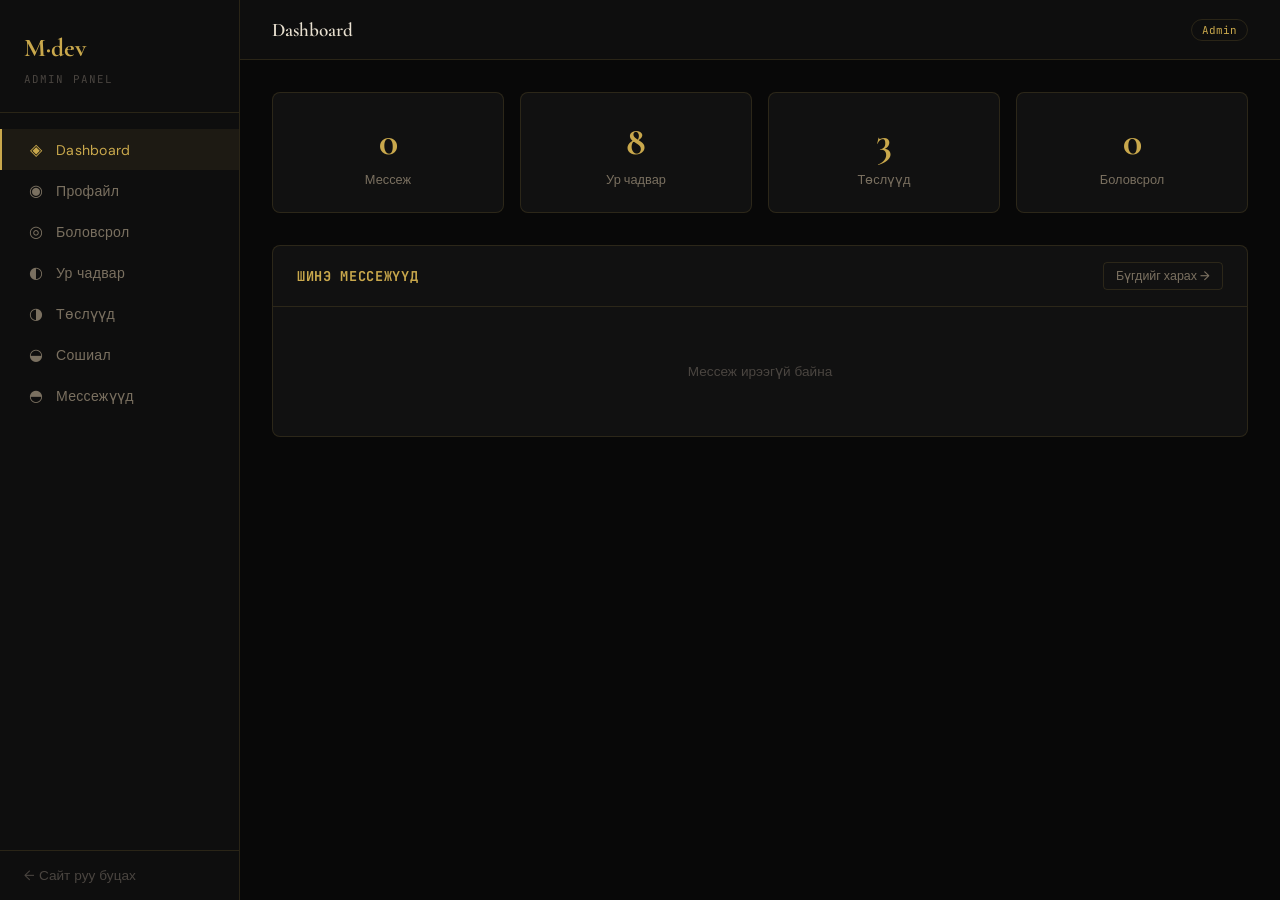
==== admin.html @ 13771134 "first commit" ====
<!DOCTYPE html>
<html lang="mn">
<head>
    <meta charset="UTF-8">
    <meta name="viewport" content="width=device-width, initial-scale=1.0">
    <title>Admin Panel · Монхбаяр Portfolio</title>
    <link rel="preconnect" href="https://fonts.googleapis.com">
    <link href="https://fonts.googleapis.com/css2?family=Cormorant+Garamond:wght@300;400;600;700&family=DM+Sans:wght@300;400;500;600&family=JetBrains+Mono:wght@400;500&display=swap" rel="stylesheet">
    <style>
        :root {
            --gold: #c9a84c;
            --gold-light: #e8c97a;
            --gold-dark: #9a7a30;
            --gold-faint: rgba(201, 168, 76, 0.08);
            --bg: #080808;
            --bg-2: #0e0e0e;
            --bg-3: #141414;
            --bg-card: #111111;
            --border: rgba(201, 168, 76, 0.15);
            --border-hover: rgba(201, 168, 76, 0.35);
            --text: #e8e0d0;
            --text-muted: #7a7060;
            --text-dim: #4a4540;
            --font-display: 'Cormorant Garamond', Georgia, serif;
            --font-body: 'DM Sans', sans-serif;
            --font-mono: 'JetBrains Mono', monospace;
            --radius: 4px;
            --radius-md: 8px;
            --transition: 0.3s cubic-bezier(0.4, 0, 0.2, 1);
            --sidebar-w: 240px;
        }

        *, *::before, *::after { margin: 0; padding: 0; box-sizing: border-box; }
        html { font-size: 16px; }
        body {
            font-family: var(--font-body);
            background: var(--bg);
            color: var(--text);
            min-height: 100vh;
            display: flex;
        }

        /* ===== SIDEBAR ===== */
        .sidebar {
            width: var(--sidebar-w);
            min-height: 100vh;
            background: var(--bg-2);
            border-right: 1px solid var(--border);
            position: fixed;
            top: 0; left: 0;
            display: flex;
            flex-direction: column;
            z-index: 100;
        }
        .sidebar-header {
            padding: 2rem 1.5rem 1.5rem;
            border-bottom: 1px solid var(--border);
        }
        .sidebar-brand {
            font-family: var(--font-display);
            font-size: 1.6rem;
            font-weight: 700;
            color: var(--gold);
            display: block;
            margin-bottom: 4px;
        }
        .sidebar-sub {
            font-family: var(--font-mono);
            font-size: 0.68rem;
            color: var(--text-dim);
            letter-spacing: 0.1em;
            text-transform: uppercase;
        }
        .sidebar-nav {
            padding: 1rem 0;
            flex: 1;
        }
        .sidebar-nav a {
            display: flex;
            align-items: center;
            gap: 10px;
            padding: 10px 1.5rem;
            font-size: 0.88rem;
            color: var(--text-muted);
            text-decoration: none;
            cursor: pointer;
            border-left: 2px solid transparent;
            transition: all var(--transition);
            letter-spacing: 0.02em;
        }
        .sidebar-nav a:hover, .sidebar-nav a.active {
            color: var(--gold);
            background: var(--gold-faint);
            border-left-color: var(--gold);
        }
        .sidebar-nav .nav-icon { font-size: 1rem; width: 20px; text-align: center; }
        .sidebar-footer {
            padding: 1rem 1.5rem;
            border-top: 1px solid var(--border);
        }
        .sidebar-footer a {
            display: flex;
            align-items: center;
            gap: 8px;
            font-size: 0.85rem;
            color: var(--text-dim);
            text-decoration: none;
            transition: color var(--transition);
        }
        .sidebar-footer a:hover { color: #e57373; }

        /* ===== MAIN ===== */
        .main {
            margin-left: var(--sidebar-w);
            flex: 1;
            min-height: 100vh;
            display: flex;
            flex-direction: column;
        }
        .topbar {
            height: 60px;
            border-bottom: 1px solid var(--border);
            background: var(--bg-2);
            display: flex;
            align-items: center;
            padding: 0 2rem;
            gap: 1rem;
            position: sticky;
            top: 0;
            z-index: 50;
        }
        .topbar-title {
            font-family: var(--font-display);
            font-size: 1.2rem;
            font-weight: 600;
            color: var(--text);
            flex: 1;
        }
        .topbar-badge {
            font-family: var(--font-mono);
            font-size: 0.68rem;
            color: var(--gold);
            border: 1px solid var(--border);
            padding: 3px 10px;
            border-radius: 20px;
        }
        .content { padding: 2rem; flex: 1; }
        .page { display: none; }
        .page.active { display: block; }
        #notification { min-height: 20px; margin-bottom: 0.5rem; }

        /* ===== STAT CARDS ===== */
        .stat-grid { display: grid; grid-template-columns: repeat(4, 1fr); gap: 1rem; margin-bottom: 2rem; }
        .stat-card {
            background: var(--bg-card);
            border: 1px solid var(--border);
            border-radius: var(--radius-md);
            padding: 1.5rem;
            text-align: center;
            transition: all var(--transition);
        }
        .stat-card:hover { border-color: var(--border-hover); }
        .stat-card h3 {
            font-family: var(--font-display);
            font-size: 2.5rem;
            font-weight: 700;
            color: var(--gold);
            margin-bottom: 6px;
        }
        .stat-card p { font-size: 0.8rem; color: var(--text-muted); }

        /* ===== CARDS ===== */
        .card {
            background: var(--bg-card);
            border: 1px solid var(--border);
            border-radius: var(--radius-md);
            overflow: hidden;
        }
        .card-header {
            padding: 1rem 1.5rem;
            border-bottom: 1px solid var(--border);
            display: flex;
            align-items: center;
            justify-content: space-between;
        }
        .card-header h5 {
            font-size: 0.85rem;
            font-family: var(--font-mono);
            color: var(--gold);
            letter-spacing: 0.05em;
            text-transform: uppercase;
        }
        .card-body { padding: 1.5rem; }

        /* ===== FORMS ===== */
        .form-group { margin-bottom: 1rem; }
        .form-group label {
            display: block;
            font-family: var(--font-mono);
            font-size: 0.7rem;
            color: var(--text-muted);
            letter-spacing: 0.08em;
            text-transform: uppercase;
            margin-bottom: 6px;
        }
        .form-group input,
        .form-group textarea,
        .form-group select {
            width: 100%;
            background: var(--bg-3);
            border: 1px solid var(--border);
            border-radius: var(--radius);
            padding: 10px 14px;
            font-family: var(--font-body);
            font-size: 0.88rem;
            color: var(--text);
            outline: none;
            transition: border-color var(--transition);
            appearance: none;
        }
        .form-group input:focus,
        .form-group textarea:focus,
        .form-group select:focus { border-color: var(--gold); }
        .form-group textarea { resize: vertical; min-height: 80px; }
        .form-group input[type="range"] {
            padding: 0; height: 4px;
            background: var(--border);
            border: none;
            accent-color: var(--gold);
        }

        /* ===== BUTTONS ===== */
        .btn {
            display: inline-flex; align-items: center; gap: 6px;
            padding: 9px 18px;
            font-family: var(--font-body);
            font-size: 0.85rem;
            font-weight: 500;
            border: none;
            border-radius: var(--radius);
            cursor: pointer;
            transition: all var(--transition);
            text-decoration: none;
        }
        .btn-primary { background: var(--gold); color: var(--bg); font-weight: 600; }
        .btn-primary:hover { background: var(--gold-light); }
        .btn-danger { background: rgba(229,57,53,0.15); color: #e57373; border: 1px solid rgba(229,57,53,0.3); }
        .btn-danger:hover { background: rgba(229,57,53,0.25); }
        .btn-warning { background: rgba(255,167,38,0.15); color: #ffa726; border: 1px solid rgba(255,167,38,0.3); }
        .btn-warning:hover { background: rgba(255,167,38,0.25); }
        .btn-ghost { background: transparent; color: var(--text-muted); border: 1px solid var(--border); }
        .btn-ghost:hover { border-color: var(--gold); color: var(--gold); }
        .btn-sm { padding: 5px 12px; font-size: 0.78rem; }
        .btn-full { width: 100%; justify-content: center; }

        /* ===== ITEM CARDS ===== */
        .item-card {
            border: 1px solid var(--border);
            border-radius: var(--radius-md);
            padding: 1rem 1.2rem;
            margin-bottom: 10px;
            background: var(--bg-3);
            transition: all var(--transition);
            border-left: 3px solid var(--gold-dark);
        }
        .item-card:hover { border-color: var(--border-hover); }
        .item-card strong { color: var(--text); font-size: 0.9rem; }
        .item-card small, .item-card p { color: var(--text-muted); font-size: 0.8rem; }

        /* ===== ALERTS ===== */
        .alert {
            padding: 10px 16px;
            border-radius: var(--radius);
            font-size: 0.85rem;
            margin-bottom: 10px;
            border-left: 3px solid;
        }
        .alert-success { background: rgba(76,175,80,0.08); border-left-color: #4caf50; color: #81c784; }
        .alert-danger { background: rgba(229,57,53,0.08); border-left-color: #e53935; color: #e57373; }
        .alert-info { background: rgba(201,168,76,0.08); border-left-color: var(--gold); color: var(--gold-light); }

        /* ===== PROGRESS ===== */
        .progress { height: 4px; background: rgba(201,168,76,0.1); border-radius: 4px; overflow: hidden; margin: 8px 0; }
        .progress-bar { height: 100%; background: linear-gradient(90deg, var(--gold-dark), var(--gold-light)); border-radius: 4px; }

        /* ===== ROW LAYOUT ===== */
        .row-2 { display: grid; grid-template-columns: 1fr 1.6fr; gap: 1.5rem; }
        .row-2-equal { display: grid; grid-template-columns: 1fr 1fr; gap: 1rem; }
        .row-3 { display: grid; grid-template-columns: 1fr 1fr 1fr; gap: 1rem; }
        .actions { display: flex; gap: 6px; }
        .form-section { margin-bottom: 1.5rem; }
        .form-section-title {
            font-family: var(--font-mono);
            font-size: 0.72rem;
            color: var(--gold);
            letter-spacing: 0.1em;
            text-transform: uppercase;
            margin-bottom: 1rem;
            padding-bottom: 8px;
            border-bottom: 1px solid var(--border);
        }
        .range-labels { display: flex; justify-content: space-between; font-size: 0.72rem; color: var(--text-dim); margin-top: 4px; }

        /* ===== IMAGE PREVIEW ===== */
        .img-preview {
            width: 100%; height: 160px;
            background: var(--bg-3);
            border: 1px solid var(--border);
            border-radius: var(--radius-md);
            display: flex; align-items: center; justify-content: center;
            overflow: hidden;
            margin-bottom: 10px;
        }
        .img-preview img { width: 100%; height: 100%; object-fit: cover; }
        .img-preview span { color: var(--text-dim); font-size: 0.8rem; }

        /* ===== MODAL ===== */
        .modal-overlay {
            display: none;
            position: fixed; inset: 0;
            background: rgba(0,0,0,0.8);
            z-index: 1000;
            align-items: center;
            justify-content: center;
        }
        .modal-overlay.open { display: flex; }
        .modal-box {
            background: var(--bg-2);
            border: 1px solid var(--border);
            border-radius: var(--radius-md);
            width: 90%;
            max-width: 480px;
            overflow: hidden;
            animation: modal-in 0.25s ease;
        }
        @keyframes modal-in { from { opacity: 0; transform: translateY(-20px); } }
        .modal-header {
            padding: 1rem 1.5rem;
            border-bottom: 1px solid var(--border);
            display: flex;
            align-items: center;
            justify-content: space-between;
        }
        .modal-header h5 { font-size: 0.9rem; font-family: var(--font-mono); color: var(--gold); }
        .modal-close { background: none; border: none; color: var(--text-muted); cursor: pointer; font-size: 1.2rem; transition: color var(--transition); }
        .modal-close:hover { color: var(--text); }
        .modal-body { padding: 1.5rem; }
        .modal-footer { padding: 1rem 1.5rem; border-top: 1px solid var(--border); display: flex; justify-content: flex-end; gap: 8px; }

        /* ===== EMPTY STATE ===== */
        .empty-state { text-align: center; padding: 2rem; color: var(--text-dim); font-size: 0.85rem; }

        /* ===== RESPONSIVE ===== */
        @media (max-width: 768px) {
            .sidebar { transform: translateX(-100%); transition: transform var(--transition); }
            .sidebar.open { transform: translateX(0); }
            .main { margin-left: 0; }
            .stat-grid { grid-template-columns: 1fr 1fr; }
            .row-2, .row-2-equal, .row-3 { grid-template-columns: 1fr; }
        }
    </style>
</head>
<body>

    <!-- Sidebar -->
    <aside class="sidebar" id="sidebar">
        <div class="sidebar-header">
            <span class="sidebar-brand">М·dev</span>
            <span class="sidebar-sub">Admin Panel</span>
        </div>
        <nav class="sidebar-nav">
            <a onclick="switchPage('dashboard')" class="active" data-page="dashboard">
                <span class="nav-icon">◈</span> Dashboard
            </a>
            <a onclick="switchPage('profile')" data-page="profile">
                <span class="nav-icon">◉</span> Профайл
            </a>
            <a onclick="switchPage('education')" data-page="education">
                <span class="nav-icon">◎</span> Боловсрол
            </a>
            <a onclick="switchPage('skills')" data-page="skills">
                <span class="nav-icon">◐</span> Ур чадвар
            </a>
            <a onclick="switchPage('projects')" data-page="projects">
                <span class="nav-icon">◑</span> Төслүүд
            </a>
            <a onclick="switchPage('social')" data-page="social">
                <span class="nav-icon">◒</span> Сошиал
            </a>
            <a onclick="switchPage('messages')" data-page="messages">
                <span class="nav-icon">◓</span> Мессежүүд
                <span id="msgBadge" style="margin-left:auto; background:var(--gold); color:var(--bg); font-size:0.65rem; padding:2px 6px; border-radius:10px; display:none;"></span>
            </a>
        </nav>
        <div class="sidebar-footer">
            <a href="index.html">← Сайт руу буцах</a>
        </div>
    </aside>

    <!-- Main Content -->
    <main class="main">
        <div class="topbar">
            <span class="topbar-title" id="topbarTitle">Dashboard</span>
            <div id="notification"></div>
            <span class="topbar-badge">Admin</span>
        </div>

        <div class="content">

            <!-- ===== DASHBOARD ===== -->
            <div id="dashboard" class="page active">
                <div class="stat-grid">
                    <div class="stat-card">
                        <h3 id="statMessages">0</h3>
                        <p>Мессеж</p>
                    </div>
                    <div class="stat-card">
                        <h3 id="statSkills">0</h3>
                        <p>Ур чадвар</p>
                    </div>
                    <div class="stat-card">
                        <h3 id="statProjects">0</h3>
                        <p>Төслүүд</p>
                    </div>
                    <div class="stat-card">
                        <h3 id="statEducation">0</h3>
                        <p>Боловсрол</p>
                    </div>
                </div>
                <div class="card">
                    <div class="card-header">
                        <h5>Шинэ мессежүүд</h5>
                        <a onclick="switchPage('messages')" class="btn btn-sm btn-ghost" style="cursor:pointer">Бүгдийг харах →</a>
                    </div>
                    <div class="card-body" id="dashMessages">
                        <div class="empty-state">Мессеж ирээгүй байна</div>
                    </div>
                </div>
            </div>

            <!-- ===== PROFILE ===== -->
            <div id="profile" class="page">
                <div class="row-2">
                    <div>
                        <div class="card" style="margin-bottom:1rem;">
                            <div class="card-header"><h5>Профайл зураг</h5></div>
                            <div class="card-body">
                                <div class="img-preview" id="profileImgPreview">
                                    <span>Зураг сонгоно уу</span>
                                </div>
                                <input type="file" id="profileImageFile" accept="image/*" style="width:100%; margin-bottom:10px; background:var(--bg-3); border:1px solid var(--border); padding:8px; border-radius:var(--radius); color:var(--text-muted); font-size:0.8rem;">
                                <button class="btn btn-primary btn-full" onclick="uploadProfileImage()">Зураг хадгалах</button>
                            </div>
                        </div>
                        <div class="card">
                            <div class="card-header"><h5>Статистик</h5></div>
                            <div class="card-body">
                                <div class="row-3">
                                    <div class="form-group">
                                        <label>Жил</label>
                                        <input type="number" id="profileYears" min="0" max="50">
                                    </div>
                                    <div class="form-group">
                                        <label>Төсөл</label>
                                        <input type="number" id="profileProjectsCount" min="0">
                                    </div>
                                    <div class="form-group">
                                        <label>Технологи</label>
                                        <input type="number" id="profileTechCount" min="0">
                                    </div>
                                </div>
                            </div>
                        </div>
                    </div>
                    <div class="card">
                        <div class="card-header"><h5>Профайл мэдээлэл</h5></div>
                        <div class="card-body">
                            <form id="profileForm">
                                <div class="form-section">
                                    <div class="form-section-title">Үндсэн мэдээлэл</div>
                                    <div class="form-group">
                                        <label>Бүтэн нэр</label>
                                        <input type="text" id="profileName" placeholder="Монхбаяр">
                                    </div>
                                    <div class="form-group">
                                        <label>Богино тайлбар</label>
                                        <input type="text" id="profileShortBio" placeholder="Full Stack Developer">
                                    </div>
                                    <div class="form-group">
                                        <label>Дэлгэрэнгүй тайлбар</label>
                                        <textarea id="profileBio" rows="4" placeholder="Та хэн бэ..."></textarea>
                                    </div>
                                </div>
                                <div class="form-section">
                                    <div class="form-section-title">Холбоо барих</div>
                                    <div class="form-group">
                                        <label>Имэйл</label>
                                        <input type="email" id="profileEmail" placeholder="email@example.mn">
                                    </div>
                                    <div class="row-2-equal">
                                        <div class="form-group">
                                            <label>Утас</label>
                                            <input type="tel" id="profilePhone" placeholder="+976 XXXX XXXX">
                                        </div>
                                        <div class="form-group">
                                            <label>Байршил</label>
                                            <input type="text" id="profileLocation" placeholder="Улаанбаатар">
                                        </div>
                                    </div>
                                </div>
                                <button type="submit" class="btn btn-primary btn-full">💾 Хадгалах</button>
                            </form>
                        </div>
                    </div>
                </div>
            </div>

            <!-- ===== EDUCATION ===== -->
            <div id="education" class="page">
                <div class="row-2">
                    <div class="card">
                        <div class="card-header"><h5>Боловсрол нэмэх</h5></div>
                        <div class="card-body">
                            <form id="educationForm">
                                <div class="form-group">
                                    <label>Хугацаа</label>
                                    <input type="text" id="eduYear" placeholder="2020 — 2024">
                                </div>
                                <div class="form-group">
                                    <label>Зэрэг / Гэрчилгээний нэр</label>
                                    <input type="text" id="eduDegree" placeholder="Компьютерийн Инженерчлэл">
                                </div>
                                <div class="form-group">
                                    <label>Сургуулийн нэр</label>
                                    <input type="text" id="eduSchool" placeholder="МУИС · Улаанбаатар">
                                </div>
                                <div class="form-group">
                                    <label>Тайлбар</label>
                                    <textarea id="eduDesc" rows="3" placeholder="Суралцсан зүйлс..."></textarea>
                                </div>
                                <div class="form-group">
                                    <label>Шошго (таслалаар тусгаар)</label>
                                    <input type="text" id="eduTags" placeholder="Бакалавр, 4.0 GPA">
                                </div>
                                <div class="form-group">
                                    <label>Иконо (emoji)</label>
                                    <input type="text" id="eduIcon" placeholder="🎓">
                                </div>
                                <button type="submit" class="btn btn-primary btn-full">➕ Нэмэх</button>
                            </form>
                        </div>
                    </div>
                    <div class="card">
                        <div class="card-header"><h5>Боловсролын жагсаалт</h5></div>
                        <div class="card-body" id="educationList"></div>
                    </div>
                </div>
            </div>

            <!-- ===== SKILLS ===== -->
            <div id="skills" class="page">
                <div class="row-2">
                    <div class="card">
                        <div class="card-header"><h5>Ур чадвар нэмэх</h5></div>
                        <div class="card-body">
                            <form id="skillForm">
                                <div class="form-group">
                                    <label>Нэр</label>
                                    <input type="text" id="skillName" placeholder="HTML5 / CSS3">
                                </div>
                                <div class="form-group">
                                    <label>Түвшин: <span id="skillLevelDisplay">75</span>%</label>
                                    <input type="range" id="skillLevel" min="0" max="100" value="75">
                                    <div class="range-labels"><span>0%</span><span>50%</span><span>100%</span></div>
                                </div>
                                <button type="submit" class="btn btn-primary btn-full">➕ Нэмэх</button>
                            </form>
                        </div>
                    </div>
                    <div class="card">
                        <div class="card-header">
                            <h5>Жагсаалт</h5>
                            <button class="btn btn-sm btn-ghost" onclick="resetSkillsToDefaults()">↺ Default</button>
                        </div>
                        <div class="card-body" id="skillsList"></div>
                    </div>
                </div>
            </div>

            <!-- ===== PROJECTS ===== -->
            <div id="projects" class="page">
                <div class="row-2">
                    <div class="card">
                        <div class="card-header"><h5>Төсөл нэмэх</h5></div>
                        <div class="card-body">
                            <form id="projectForm">
                                <div class="form-group">
                                    <label>Нэр</label>
                                    <input type="text" id="projectTitle" placeholder="Төслийн нэр">
                                </div>
                                <div class="form-group">
                                    <label>Тайлбар</label>
                                    <textarea id="projectDesc" rows="3" placeholder="Төслийн тайлбар..."></textarea>
                                </div>
                                <div class="form-group">
                                    <label>Технологиүүд (таслалаар)</label>
                                    <input type="text" id="projectTech" placeholder="React, Node.js, MongoDB">
                                </div>
                                <div class="form-group">
                                    <label>Зураг URL</label>
                                    <input type="url" id="projectImage" placeholder="https://...">
                                </div>
                                <div class="row-2-equal">
                                    <div class="form-group">
                                        <label>GitHub URL</label>
                                        <input type="url" id="projectGithub" placeholder="https://github.com/...">
                                    </div>
                                    <div class="form-group">
                                        <label>Demo URL</label>
                                        <input type="url" id="projectDemo" placeholder="https://...">
                                    </div>
                                </div>
                                <button type="submit" class="btn btn-primary btn-full">➕ Нэмэх</button>
                            </form>
                        </div>
                    </div>
                    <div class="card">
                        <div class="card-header">
                            <h5>Жагсаалт</h5>
                            <button class="btn btn-sm btn-ghost" onclick="resetProjectsToDefaults()">↺ Default</button>
                        </div>
                        <div class="card-body" id="projectsList"></div>
                    </div>
                </div>
            </div>

            <!-- ===== SOCIAL ===== -->
            <div id="social" class="page">
                <div class="row-2">
                    <div class="card">
                        <div class="card-header"><h5>Сошиал нэмэх</h5></div>
                        <div class="card-body">
                            <form id="socialForm">
                                <div class="form-group">
                                    <label>Платформ</label>
                                    <input type="text" id="socialPlatform" placeholder="GitHub">
                                </div>
                                <div class="form-group">
                                    <label>URL</label>
                                    <input type="url" id="socialUrl" placeholder="https://github.com/username">
                                </div>
                                <div class="form-group">
                                    <label>Иконо (emoji)</label>
                                    <input type="text" id="socialIcon" placeholder="🐙">
                                </div>
                                <button type="submit" class="btn btn-primary btn-full">➕ Нэмэх</button>
                            </form>
                        </div>
                    </div>
                    <div class="card">
                        <div class="card-header">
                            <h5>Жагсаалт</h5>
                            <button class="btn btn-sm btn-ghost" onclick="resetSocialToDefaults()">↺ Default</button>
                        </div>
                        <div class="card-body" id="socialList"></div>
                    </div>
                </div>
            </div>

            <!-- ===== MESSAGES ===== -->
            <div id="messages" class="page">
                <div class="card">
                    <div class="card-header">
                        <h5>Бүх мессежүүд</h5>
                        <button class="btn btn-sm btn-danger" onclick="deleteAllMessages()">🗑 Бүгдийг устгах</button>
                    </div>
                    <div class="card-body" id="messagesList"></div>
                </div>
            </div>

        </div>
    </main>

    <script src="admin.js"></script>
</body>
</html>
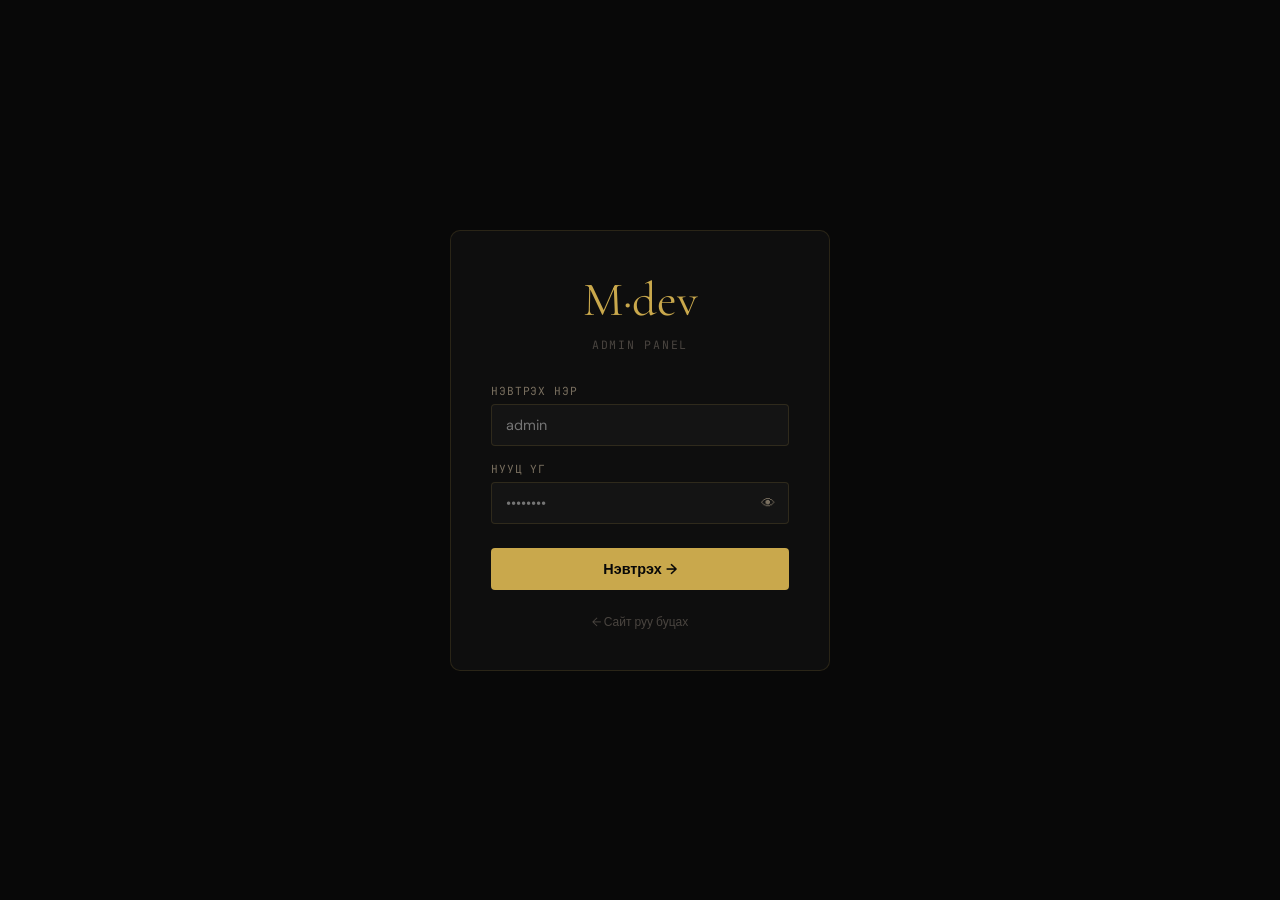
==== commit a7720675: "update website" ====
--- a/admin.html
+++ b/admin.html
@@ -3,7 +3,7 @@
 <head>
     <meta charset="UTF-8">
     <meta name="viewport" content="width=device-width, initial-scale=1.0">
-    <title>Admin Panel · Монхбаяр Portfolio</title>
+    <title>Admin Panel · Ган Эрдэнэ Portfolio</title>
     <link rel="preconnect" href="https://fonts.googleapis.com">
     <link href="https://fonts.googleapis.com/css2?family=Cormorant+Garamond:wght@300;400;600;700&family=DM+Sans:wght@300;400;500;600&family=JetBrains+Mono:wght@400;500&display=swap" rel="stylesheet">
     <style>
@@ -358,14 +358,81 @@
             .stat-grid { grid-template-columns: 1fr 1fr; }
             .row-2, .row-2-equal, .row-3 { grid-template-columns: 1fr; }
         }
+        @keyframes shake {
+            0%, 100% { transform: translateX(0); }
+            25% { transform: translateX(-8px); }
+            75% { transform: translateX(8px); }
+        }
     </style>
 </head>
 <body>
 
+    <!-- LOGIN OVERLAY -->
+    <div id="loginOverlay" style="
+        display:flex; position:fixed; inset:0; z-index:9999;
+        background:var(--bg); align-items:center; justify-content:center;
+        font-family:var(--font-body);
+    ">
+        <div style="
+            width:100%; max-width:380px; padding:2.5rem;
+            border:1px solid var(--border); border-radius:10px;
+            background:var(--bg-2); text-align:center;
+        ">
+            <div style="font-family:var(--font-display); font-size:3rem; color:var(--gold); margin-bottom:0.5rem;">М·dev</div>
+            <p style="font-family:var(--font-mono); font-size:0.72rem; color:var(--text-dim); letter-spacing:0.15em; text-transform:uppercase; margin-bottom:2rem;">Admin Panel</p>
+
+            <div id="loginError" style="
+                display:none; margin-bottom:1rem; padding:10px;
+                background:rgba(229,57,53,0.1); border:1px solid rgba(229,57,53,0.3);
+                border-radius:4px; color:#e57373; font-size:0.82rem;
+            ">Нууц үг буруу байна</div>
+
+            <div style="margin-bottom:1rem; text-align:left;">
+                <label style="font-family:var(--font-mono); font-size:0.7rem; color:var(--text-muted); letter-spacing:0.08em; text-transform:uppercase; display:block; margin-bottom:6px;">Нэвтрэх нэр</label>
+                <input id="loginUsername" type="text" placeholder="admin" autocomplete="username" style="
+                    width:100%; background:var(--bg-3); border:1px solid var(--border);
+                    border-radius:4px; padding:11px 14px; color:var(--text);
+                    font-family:var(--font-body); font-size:0.9rem; outline:none;
+                    transition:border-color 0.3s;
+                " onfocus="this.style.borderColor='var(--gold)'" onblur="this.style.borderColor='var(--border)'">
+            </div>
+
+            <div style="margin-bottom:1.5rem; text-align:left;">
+                <label style="font-family:var(--font-mono); font-size:0.7rem; color:var(--text-muted); letter-spacing:0.08em; text-transform:uppercase; display:block; margin-bottom:6px;">Нууц үг</label>
+                <div style="position:relative;">
+                    <input id="loginPassword" type="password" placeholder="••••••••" autocomplete="current-password" style="
+                        width:100%; background:var(--bg-3); border:1px solid var(--border);
+                        border-radius:4px; padding:11px 42px 11px 14px; color:var(--text);
+                        font-family:var(--font-body); font-size:0.9rem; outline:none;
+                        transition:border-color 0.3s;
+                    " onfocus="this.style.borderColor='var(--gold)'" onblur="this.style.borderColor='var(--border)'"
+                    onkeydown="if(event.key==='Enter') doLogin()">
+                    <button onclick="togglePwd()" style="
+                        position:absolute; right:10px; top:50%; transform:translateY(-50%);
+                        background:none; border:none; color:var(--text-muted); cursor:pointer;
+                        font-size:0.9rem; padding:4px;
+                    " title="Харуулах/нуух">👁</button>
+                </div>
+            </div>
+
+            <button onclick="doLogin()" style="
+                width:100%; padding:12px; background:var(--gold); color:var(--bg);
+                border:none; border-radius:4px; font-size:0.9rem; font-weight:600;
+                cursor:pointer; font-family:var(--font-body); transition:background 0.3s;
+            " onmouseover="this.style.background='var(--gold-light)'" onmouseout="this.style.background='var(--gold)'">
+                Нэвтрэх →
+            </button>
+
+            <p style="margin-top:1.5rem; font-size:0.75rem; color:var(--text-dim);">
+                <a href="index.html" style="color:var(--text-dim); text-decoration:none;">← Сайт руу буцах</a>
+            </p>
+        </div>
+    </div>
+
     <!-- Sidebar -->
     <aside class="sidebar" id="sidebar">
         <div class="sidebar-header">
-            <span class="sidebar-brand">М·dev</span>
+            <span class="sidebar-brand">G·E</span>
             <span class="sidebar-sub">Admin Panel</span>
         </div>
         <nav class="sidebar-nav">
@@ -394,6 +461,7 @@
         </nav>
         <div class="sidebar-footer">
             <a href="index.html">← Сайт руу буцах</a>
+            <a onclick="doLogout()" style="margin-top:8px; color:#e57373; cursor:pointer;">⏻ Гарах</a>
         </div>
     </aside>
 
